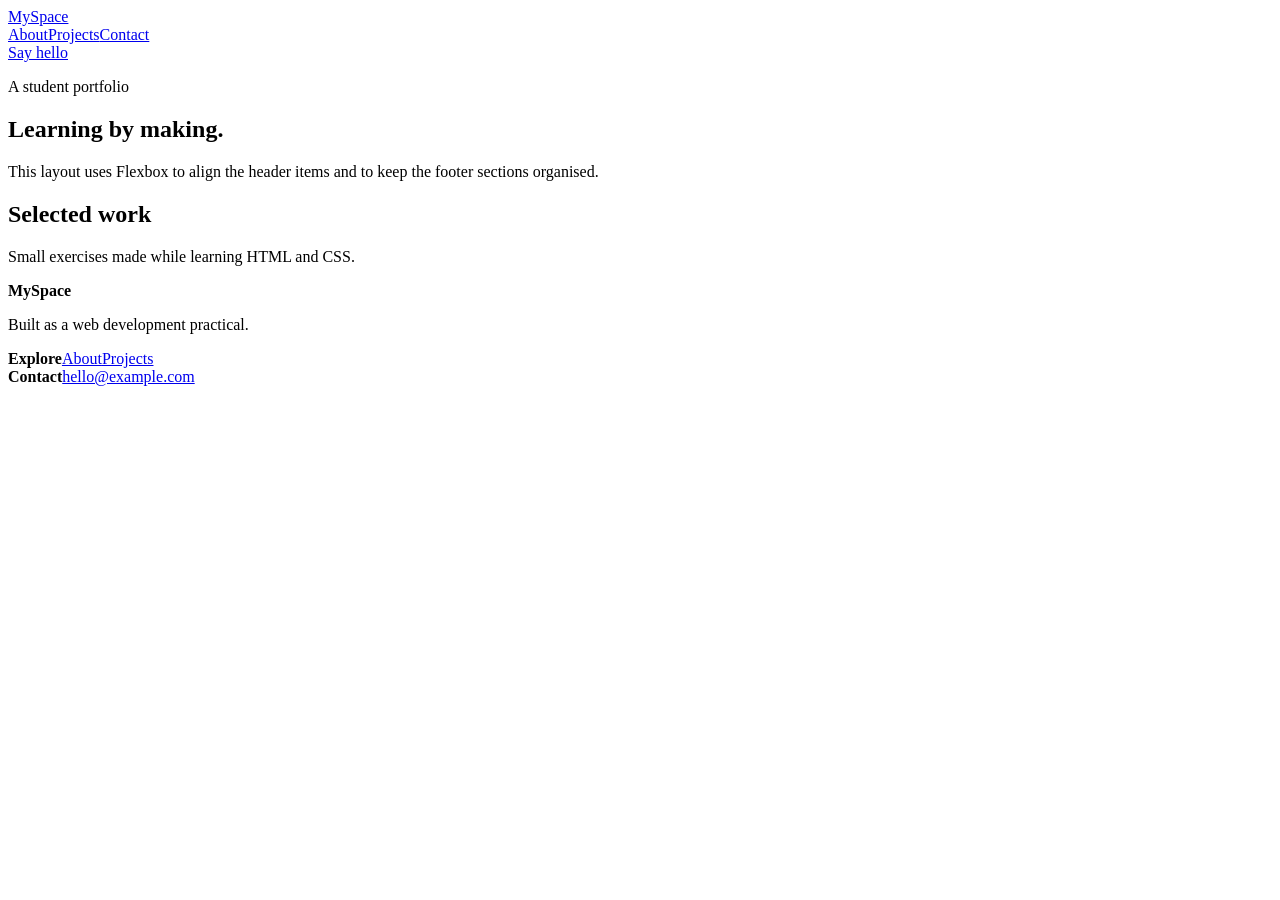
==== P10/index.html @ f6d32dcb "Add P10 practical files" ====
<!DOCTYPE html>
<html lang="en">
<head>
  <meta charset="UTF-8">
  <meta name="viewport" content="width=device-width, initial-scale=1.0">
  <title>Flexbox Header and Footer</title>
  <link rel="stylesheet" href="style.css">
</head>
<body>
  <header class="header">
    <a class="logo" href="#">MySpace</a>
    <nav aria-label="Main navigation"><a href="#about">About</a><a href="#projects">Projects</a><a href="#contact">Contact</a></nav>
    <a class="header-action" href="#contact">Say hello</a>
  </header>
  <main>
    <section id="about" class="hero"><div><p class="eyebrow">A student portfolio</p><h1>Learning by making.</h1><p>This layout uses Flexbox to align the header items and to keep the footer sections organised.</p></div></section>
    <section id="projects"><h2>Selected work</h2><p>Small exercises made while learning HTML and CSS.</p></section>
  </main>
  <footer class="footer" id="contact">
    <div><strong>MySpace</strong><p>Built as a web development practical.</p></div>
    <div><strong>Explore</strong><a href="#about">About</a><a href="#projects">Projects</a></div>
    <div><strong>Contact</strong><a href="mailto:hello@example.com">hello@example.com</a></div>
  </footer>
</body>
</html>
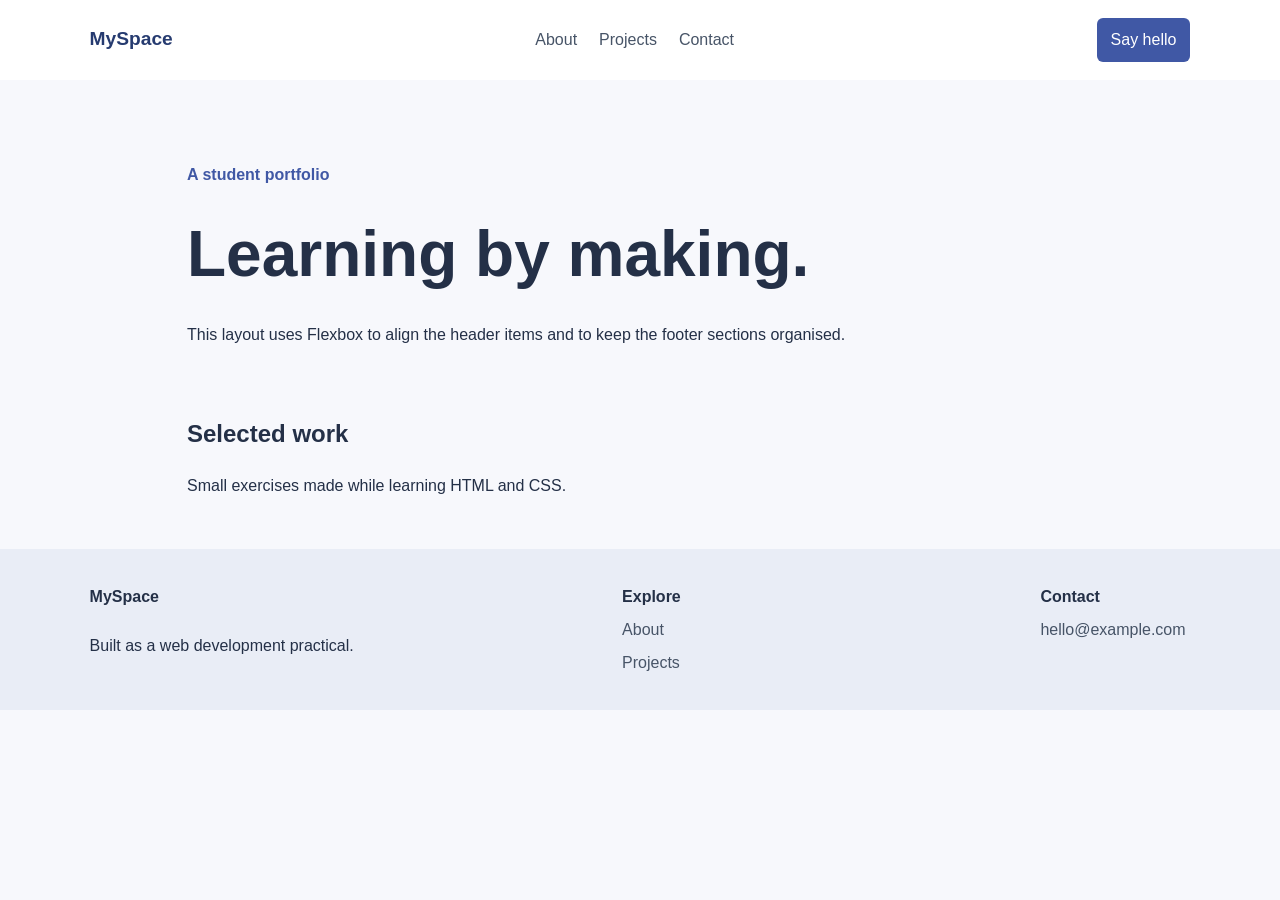
==== commit 65d77c08: "Complete P10 practical" ====
--- a/P10/index.html
+++ b/P10/index.html
@@ -9,13 +9,28 @@
 <body>
   <header class="header">
     <a class="logo" href="#">MySpace</a>
-    <nav aria-label="Main navigation"><a href="#about">About</a><a href="#projects">Projects</a><a href="#contact">Contact</a></nav>
+    <nav aria-label="Main navigation">
+      <a href="#about">About</a>
+      <a href="#projects">Projects</a>
+      <a href="#contact">Contact</a>
+    </nav>
     <a class="header-action" href="#contact">Say hello</a>
   </header>
+
   <main>
-    <section id="about" class="hero"><div><p class="eyebrow">A student portfolio</p><h1>Learning by making.</h1><p>This layout uses Flexbox to align the header items and to keep the footer sections organised.</p></div></section>
-    <section id="projects"><h2>Selected work</h2><p>Small exercises made while learning HTML and CSS.</p></section>
+    <section id="about" class="hero">
+      <div>
+        <p class="eyebrow">A student portfolio</p>
+        <h1>Learning by making.</h1>
+        <p>This layout uses Flexbox to align the header items and to keep the footer sections organised.</p>
+      </div>
+    </section>
+    <section id="projects" class="projects">
+      <h2>Selected work</h2>
+      <p>Small exercises made while learning HTML and CSS.</p>
+    </section>
   </main>
+
   <footer class="footer" id="contact">
     <div><strong>MySpace</strong><p>Built as a web development practical.</p></div>
     <div><strong>Explore</strong><a href="#about">About</a><a href="#projects">Projects</a></div>
--- a/P10/style.css
+++ b/P10/style.css
@@ -0,0 +1,14 @@
+* { box-sizing: border-box; }
+body { margin: 0; font-family: Arial, sans-serif; line-height: 1.6; color: #243047; background: #f7f8fc; }
+.header { display: flex; align-items: center; justify-content: space-between; gap: 24px; padding: 18px 7%; background: white; }
+.logo { font-size: 1.2rem; font-weight: 700; color: #263b70; text-decoration: none; }
+.header nav { display: flex; gap: 22px; }
+.header nav a, .footer a { color: #475467; text-decoration: none; }
+.header-action { padding: 9px 14px; color: white; background: #4058a5; border-radius: 6px; text-decoration: none; white-space: nowrap; }
+main { max-width: 950px; min-height: 430px; margin: auto; padding: 35px 22px; }
+.hero { display: flex; align-items: center; min-height: 280px; }
+.hero h1 { font-size: clamp(2.4rem, 6vw, 4rem); margin: 8px 0; }
+.eyebrow { color: #4058a5; font-weight: 700; }
+.footer { display: flex; justify-content: space-between; flex-wrap: wrap; gap: 30px; padding: 35px 7%; background: #e9edf6; }
+.footer div { display: flex; flex-direction: column; gap: 7px; min-width: 150px; }
+@media (max-width: 650px) { .header { flex-wrap: wrap; } .header nav { order: 3; width: 100%; flex-wrap: wrap; } .footer { flex-direction: column; } }
